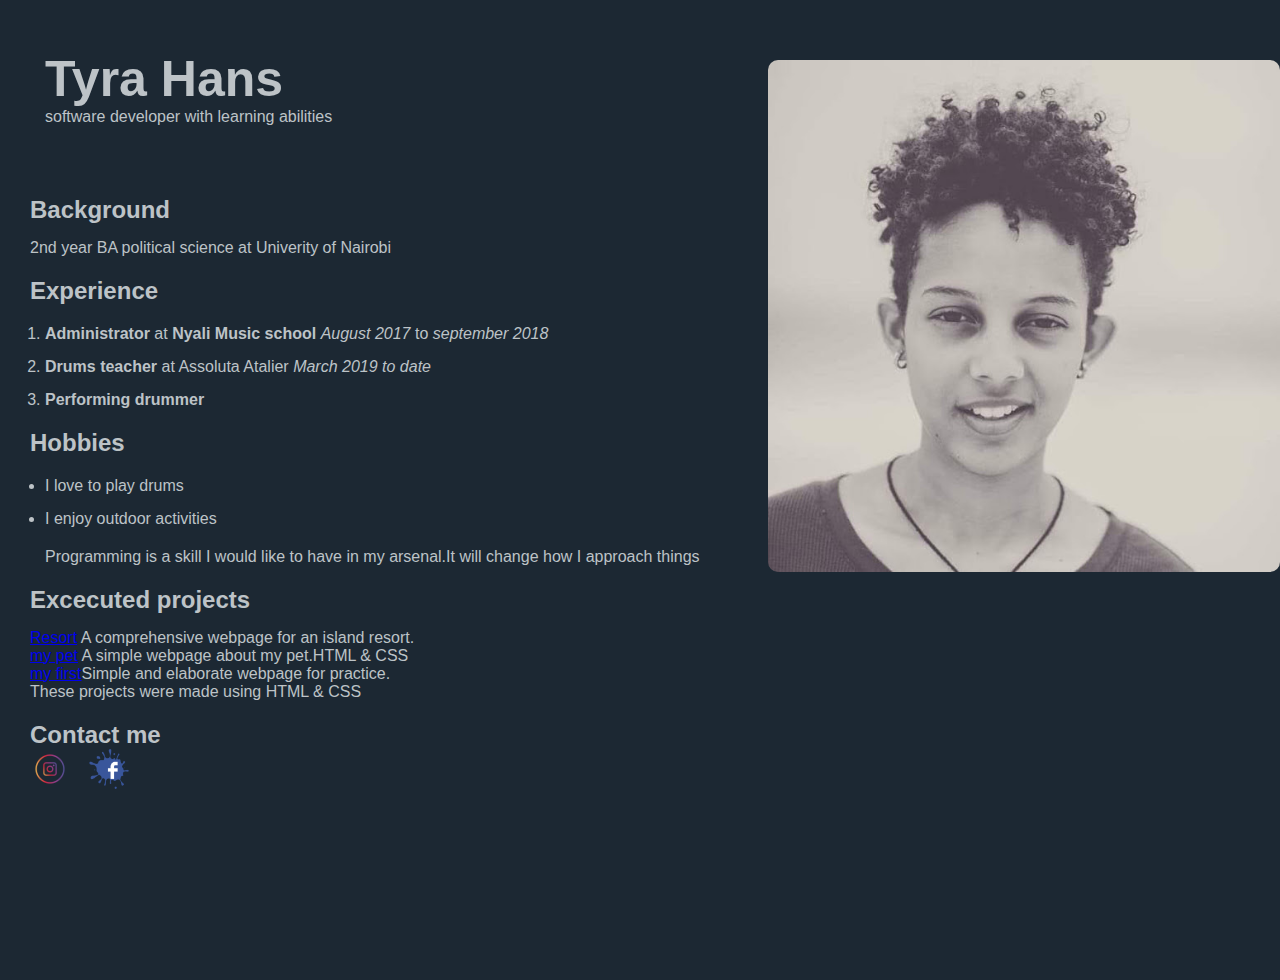
==== resume.html @ 520f49d9 "add html description" ====
<!DOCTYPE html>
<html lang="en" dir="ltr">
<head>
  <meta charset="utf-8">
  <meta name="viewport" content="width=device-width, initial-scale=1.0">
  <title>my resume</title>
  <link rel="stylesheet" href="css/resume.css" type="text/css">
</head>
<body>
  <div class="profile-img">
    <img src="photos/me1.jpg" alt="me">

  </div>

  <div class="profile-info">
    <h1 class="h1">Tyra Hans</h1>
    <p class="About">software developer with learning abilities</p>


    <div class ="About-me">

      <h2>Background</h2>
      2nd year BA political science at Univerity of Nairobi
      <h2>Experience</h2>
      <ol>
        <li class="list"><strong>Administrator</strong> at <strong>Nyali Music school</strong>
          <em>August 2017</em> to <em>september 2018</em></li>
          <li class="list"><strong>Drums teacher</strong> at Assoluta Atalier
            <em>March 2019 to date</em></li>
            <li class="list"><strong>Performing drummer</strong></li>
          </ol>


          <h2>Hobbies</h2>
          <ul>
            <li class="list">I love to play drums</li>
            <li class="list">I enjoy outdoor activities</li>
          </ul>


          <p class="why">Programming is a skill I would like to have in my arsenal.It will change how I approach things</p>

          <div class="projects">
            <h2>Excecuted projects</h2>

            <p> <a href="https://github.com/Tyra-hans/resort-.git">Resort</a> A comprehensive webpage for an island resort.</p>
            <p> <a href="https://github.com/Tyra-hans/my-pet.git">my pet</a> A simple webpage about my pet.HTML & CSS</p>
            <p> <a href="https://github.com/Tyra-hans/my_first_web_page.git">my first</a>Simple and elaborate webpage for practice.</p>
            <p>These projects were made using HTML & CSS</p>
          </div>




        </div>
        <div class="social-media">
          <h2>Contact me</h2>
          <a href="https://www.instagram.com/ty_hans/"><img src="photos/instagram.png"  alt="insta"></a>
          <a href="https://www.facebook.com/profile.php?id=100012382216704"></a> <img src="photos/facebook.png" alt="fb">

        </div>

      </body>
      </html>
---- css/resume.css ----
*
{
  margin:0;
  padding:0;
  box-sizing: border-box;
}
body{
  background-color: #1C2833;
  font-family: sans-serif;
}
.profile-img{
  width:40%;
  float: right;
  margin-top: 60px;

}
.profile-img img{
  width:100%;
  height:100%;
  border-radius: 10px;
}
.About{
  margin-left: 15px;
  margin-bottom: 70px;
}
.profile-info{
  width: 60%;
  height:100vh;
  float:left;
  padding:0 30px;
  color: #BDC3C7;
}
.profile-info{
  margin-top: 50px;
  margin-bottom: 30px;
}
.social-media img{
  height: 40px;
  margin-right: 15px;

}
.social-media h2{
  margin-top: 20px;
}
.social-media {
  margin-top: 20px
  margin-left:15px;
}
.About-me {
  margin-top: 20px

}
.About-me h2 {
  margin-top: 20px;
  margin-bottom:15px;
}
.About-me ol{
  margin-top:20px;
  margin-left: 15px;
}
.About-me ul {
  margin-top:20px;
  margin-left:15px;
}
.why{
  margin-top: 20px;
  margin-left: 15px;
}
.h1{
  font-size: 50px;
  margin-left:15px;
}
.list {
  margin-bottom: 15px;
}
.projects{
  margin-top: 15px;

}
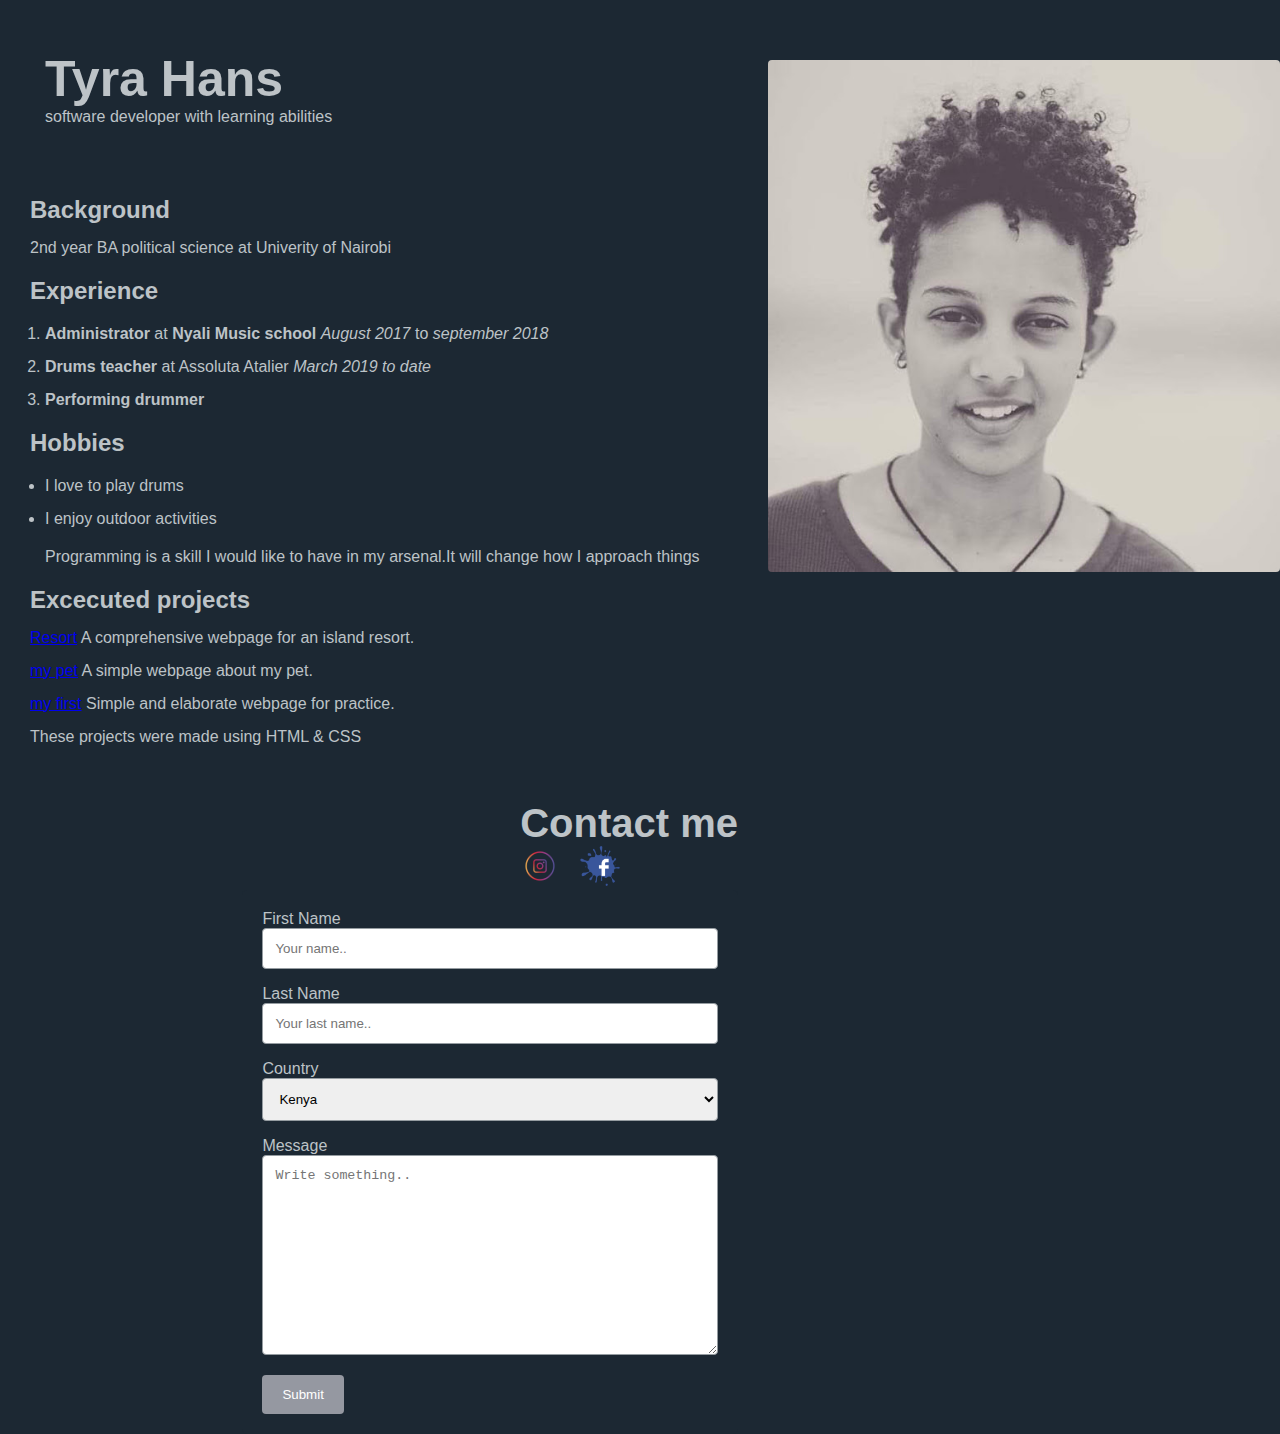
==== commit ddd3829d: "add form" ====
--- a/resume.html
+++ b/resume.html
@@ -44,8 +44,8 @@
             <h2>Excecuted projects</h2>
 
             <p> <a href="https://github.com/Tyra-hans/resort-.git">Resort</a> A comprehensive webpage for an island resort.</p>
-            <p> <a href="https://github.com/Tyra-hans/my-pet.git">my pet</a> A simple webpage about my pet.HTML & CSS</p>
-            <p> <a href="https://github.com/Tyra-hans/my_first_web_page.git">my first</a>Simple and elaborate webpage for practice.</p>
+            <p> <a href="https://github.com/Tyra-hans/my-pet.git">my pet</a> A simple webpage about my pet.</p>
+            <p> <a href="https://github.com/Tyra-hans/my_first_web_page.git">my first</a> Simple and elaborate webpage for practice.</p>
             <p>These projects were made using HTML & CSS</p>
           </div>
 
@@ -60,5 +60,32 @@
 
         </div>
 
+        <div class="container">
+
+
+    <label for="fname">First Name</label>
+    <input type="text" id="fname" name="firstname" placeholder="Your name..">
+
+    <label for="lname">Last Name</label>
+    <input type="text" id="lname" name="lastname" placeholder="Your last name..">
+
+    <label for="country">Country</label>
+    <select id="country" name="country">
+      <option value="Kenya">Kenya</option>
+      <option value="Uganda">Uganda</option>
+      <option value="Tanzania">Tanzania</option>
+    </select>
+
+    <label for="subject">Message</label>
+    <textarea id="subject" name="subject" placeholder="Write something.." style="height:200px"></textarea>
+
+    <input type="submit" value="Submit">
+
+  </form>
+</div>
+
+
+        </div>
+
       </body>
       </html>
--- a/css/resume.css
+++ b/css/resume.css
@@ -17,7 +17,7 @@
 .profile-img img{
   width:100%;
   height:100%;
-  border-radius: 10px;
+  border-radius: 4px;
 }
 .About{
   margin-left: 15px;
@@ -41,10 +41,12 @@
 }
 .social-media h2{
   margin-top: 20px;
+  font-size: 40px;
 }
 .social-media {
-  margin-top: 20px
-  margin-left:15px;
+  margin-top: 20px;
+  float:right;
+
 }
 .About-me {
   margin-top: 20px
@@ -77,3 +79,37 @@
   margin-top: 15px;
 
 }
+.projects p{
+  margin-bottom: 15px;
+}
+
+input[type=text], select, textarea {
+  width: 100%;
+  padding: 12px;
+  border: 1px solid #959CA1;
+  border-radius: 4px;
+  box-sizing: border-box; ]
+  margin-top: 6px;
+  margin-bottom: 16px;
+  resize: vertical;
+}
+
+input[type=submit] {
+  background-color: #9598A1;
+  color: white;
+  padding: 12px 20px;
+  border: none;
+  border-radius: 4px;
+  cursor: pointer;
+}
+
+
+
+
+.container {
+  border-radius: 5px;
+  background-color: #1C2833;
+  padding: 20px;
+  margin-left: 30%;
+  float: right;
+}
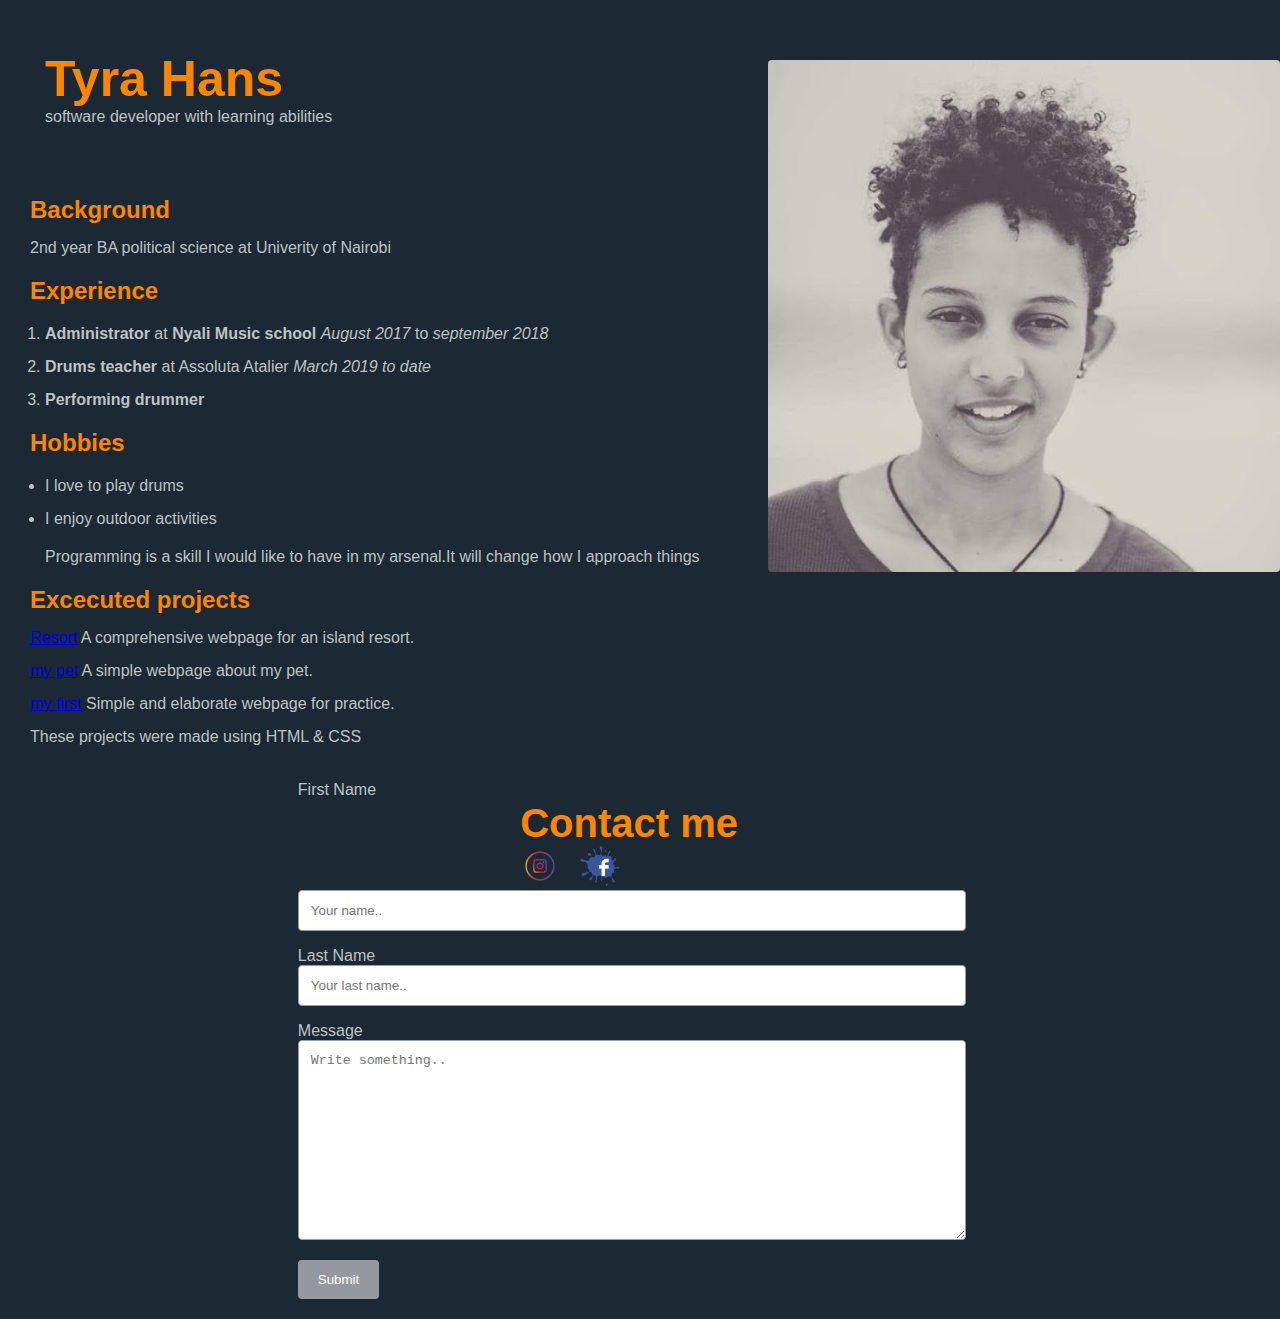
==== commit 6bb828d6: "center theform" ====
--- a/resume.html
+++ b/resume.html
@@ -63,29 +63,24 @@
         <div class="container">
 
 
-    <label for="fname">First Name</label>
-    <input type="text" id="fname" name="firstname" placeholder="Your name..">
+          <label for="fname">First Name</label>
+          <input type="text" id="fname" name="firstname" placeholder="Your name.." required>
 
-    <label for="lname">Last Name</label>
-    <input type="text" id="lname" name="lastname" placeholder="Your last name..">
+          <label for="lname">Last Name</label>
+          <input type="text" id="lname" name="lastname" placeholder="Your last name.." required>
 
-    <label for="country">Country</label>
-    <select id="country" name="country">
-      <option value="Kenya">Kenya</option>
-      <option value="Uganda">Uganda</option>
-      <option value="Tanzania">Tanzania</option>
-    </select>
+          
 
-    <label for="subject">Message</label>
-    <textarea id="subject" name="subject" placeholder="Write something.." style="height:200px"></textarea>
+          <label for="subject">Message</label>
+          <textarea id="subject" name="subject" placeholder="Write something.." style="height:200px"></textarea>
 
-    <input type="submit" value="Submit">
+          <input type="submit" value="Submit">
 
-  </form>
-</div>
+        </form>
+      </div>
 
 
-        </div>
+    </div>
 
-      </body>
-      </html>
+  </body>
+  </html>
--- a/css/resume.css
+++ b/css/resume.css
@@ -42,6 +42,7 @@
 .social-media h2{
   margin-top: 20px;
   font-size: 40px;
+  color: #FC8600  ;
 }
 .social-media {
   margin-top: 20px;
@@ -55,6 +56,7 @@
 .About-me h2 {
   margin-top: 20px;
   margin-bottom:15px;
+  color: #FC8600  ;
 }
 .About-me ol{
   margin-top:20px;
@@ -71,6 +73,7 @@
 .h1{
   font-size: 50px;
   margin-left:15px;
+  color: #FC8600  ;
 }
 .list {
   margin-bottom: 15px;
@@ -110,6 +113,7 @@
   border-radius: 5px;
   background-color: #1C2833;
   padding: 20px;
-  margin-left: 30%;
-  float: right;
+  margin-left: 35%;
+  width: 100%;
+
 }
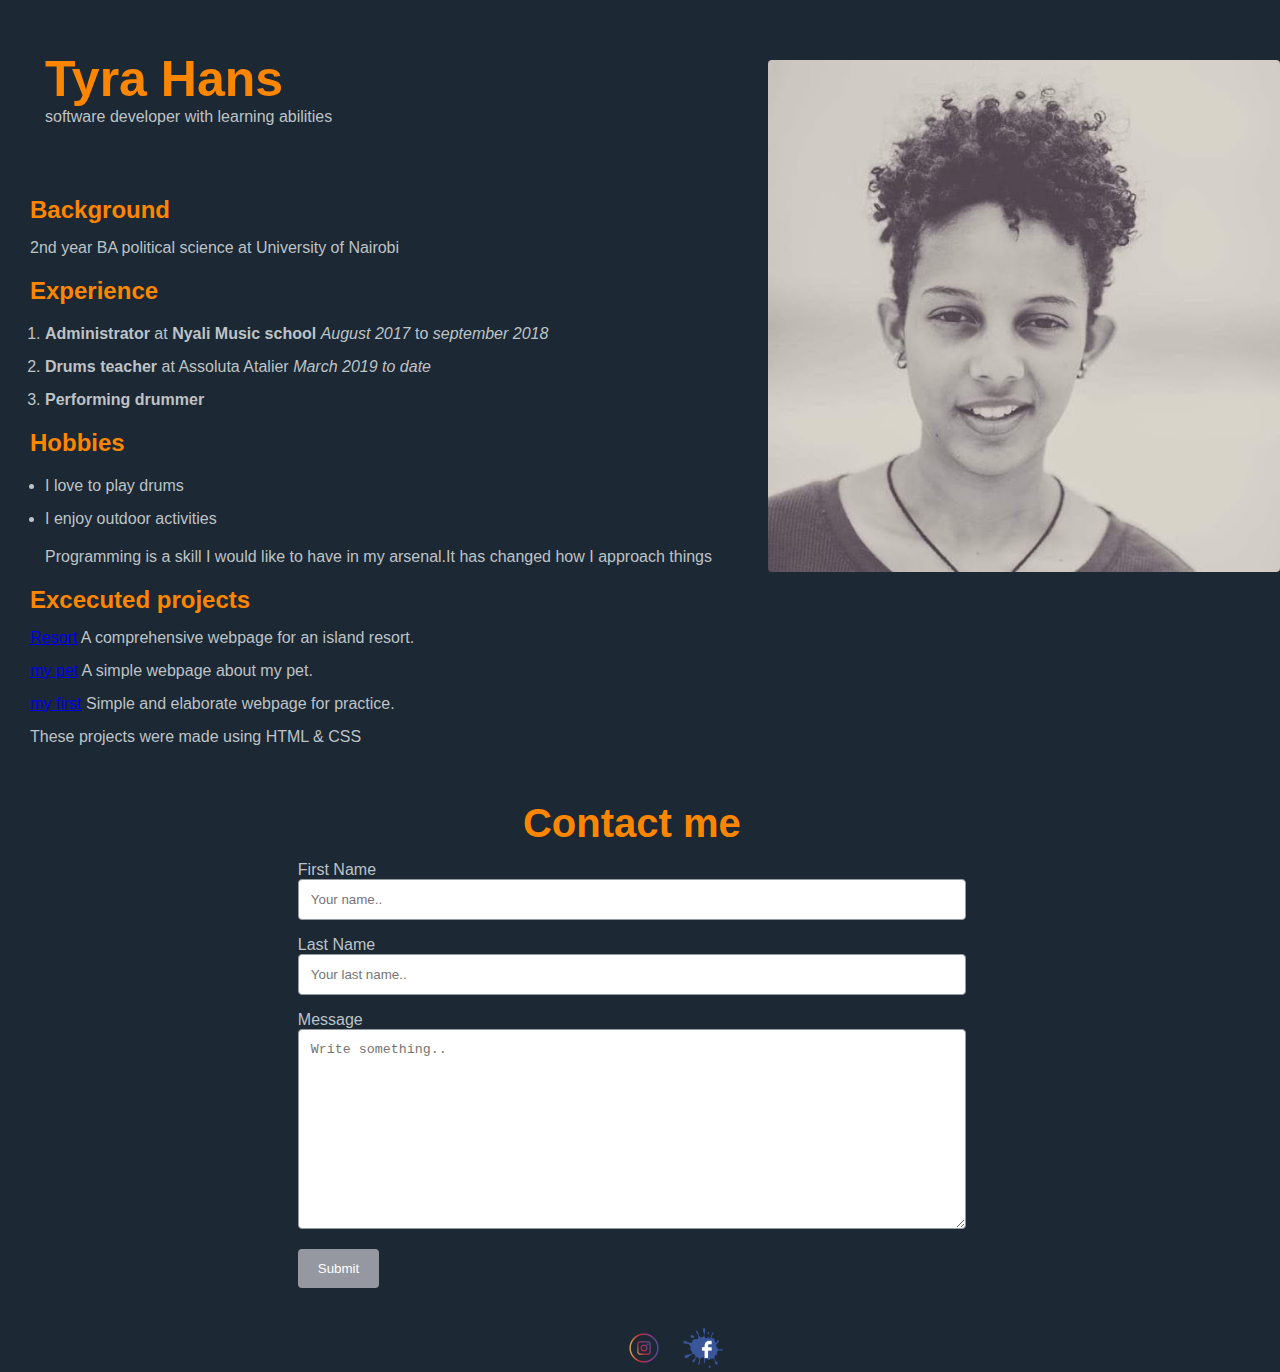
==== commit ebb4297c: "added README" ====
--- a/resume.html
+++ b/resume.html
@@ -20,7 +20,7 @@
     <div class ="About-me">
 
       <h2>Background</h2>
-      2nd year BA political science at Univerity of Nairobi
+      2nd year BA political science at University of Nairobi
       <h2>Experience</h2>
       <ol>
         <li class="list"><strong>Administrator</strong> at <strong>Nyali Music school</strong>
@@ -38,7 +38,7 @@
           </ul>
 
 
-          <p class="why">Programming is a skill I would like to have in my arsenal.It will change how I approach things</p>
+          <p class="why">Programming is a skill I would like to have in my arsenal.It has changed how I approach things</p>
 
           <div class="projects">
             <h2>Excecuted projects</h2>
@@ -53,14 +53,10 @@
 
 
         </div>
-        <div class="social-media">
-          <h2>Contact me</h2>
-          <a href="https://www.instagram.com/ty_hans/"><img src="photos/instagram.png"  alt="insta"></a>
-          <a href="https://www.facebook.com/profile.php?id=100012382216704"></a> <img src="photos/facebook.png" alt="fb">
 
-        </div>
 
         <div class="container">
+          <h2>Contact me</h2>
 
 
           <label for="fname">First Name</label>
@@ -69,7 +65,7 @@
           <label for="lname">Last Name</label>
           <input type="text" id="lname" name="lastname" placeholder="Your last name.." required>
 
-          
+
 
           <label for="subject">Message</label>
           <textarea id="subject" name="subject" placeholder="Write something.." style="height:200px"></textarea>
@@ -78,9 +74,14 @@
 
         </form>
       </div>
+      <div class="social-media">
+
+        <a href="https://www.instagram.com/ty_hans/"><img src="photos/instagram.png"  alt="insta"></a>
+        <a href="https://www.facebook.com/profile.php?id=100012382216704"></a> <img src="photos/facebook.png" alt="fb">
+
+      </div>
 
 
-    </div>
 
   </body>
   </html>
--- a/css/resume.css
+++ b/css/resume.css
@@ -39,9 +39,11 @@
   margin-right: 15px;
 
 }
-.social-media h2{
+.container h2{
   margin-top: 20px;
+  margin-bottom: 15px;
   font-size: 40px;
+  text-align: center;
   color: #FC8600  ;
 }
 .social-media {
